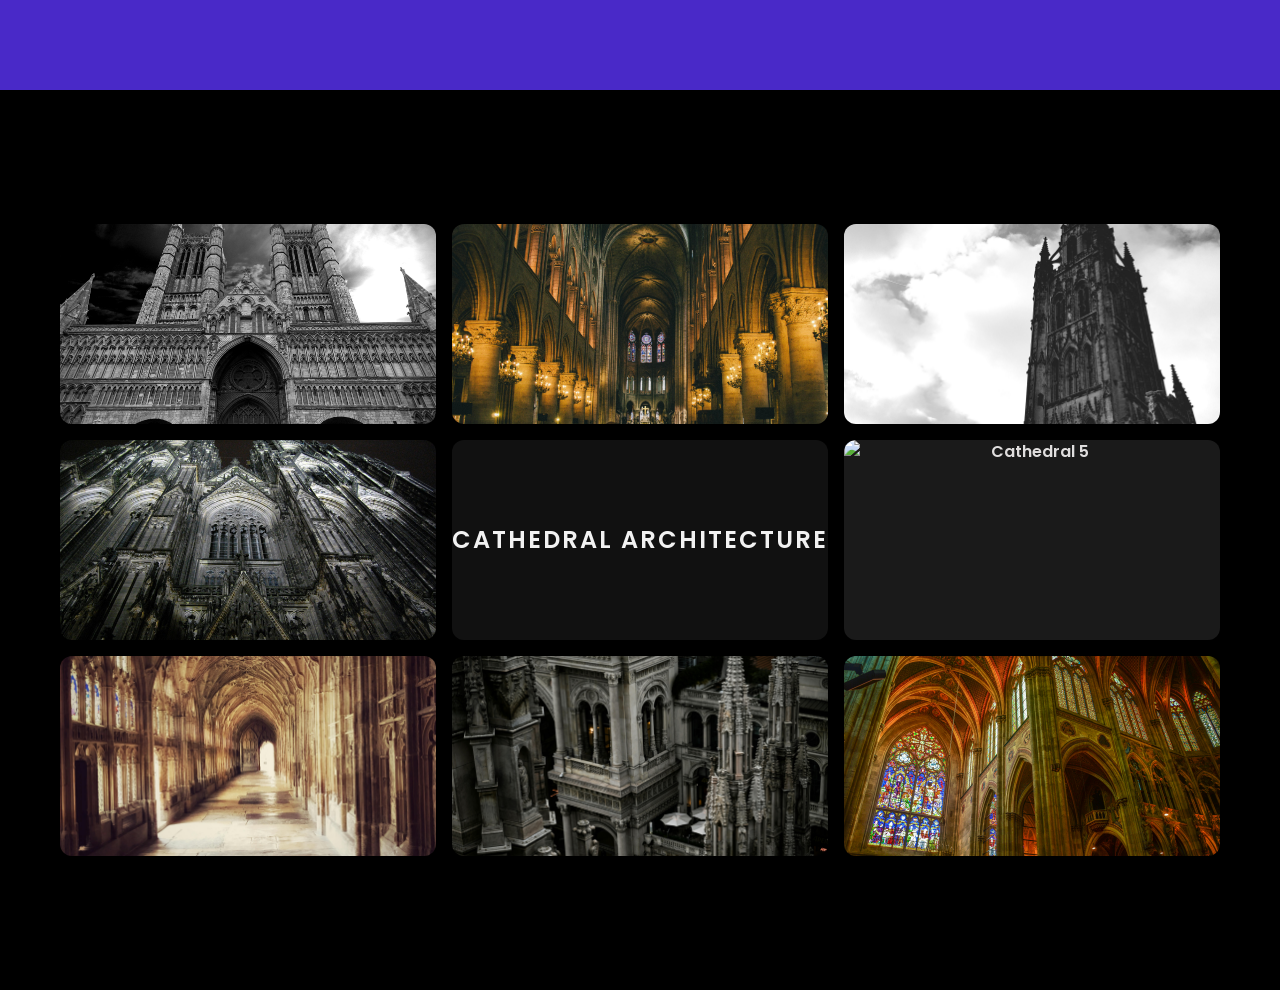
==== bento-grid.html @ cd4f93a6 "added bento grid" ====
<!doctype html>
<html lang="en">
  <head>
    <meta charset="UTF-8" />
    <meta name="viewport" content="width=device-width, initial-scale=1.0" />
    <title>Cathedral Bento Grid</title>
    <link rel="stylesheet" href="styles/style.css" />
  </head>
  <body>
    <main>
      <section class="bento-grid-container">
        <div class="bento-grid">
          <div class="bento-tile">
            <img src="images/cathedral1.jpg" alt="Cathedral 1" />
          </div>
          <div class="bento-tile">
            <img src="images/cathedral2.jpg" alt="Cathedral 2" />
          </div>
          <div class="bento-tile">
            <img src="images/cathedral3.jpg" alt="Cathedral 3" />
          </div>
          <div class="bento-tile bento-center">Cathedral Architecture</div>
          <div class="bento-tile">
            <img src="images/cathedral4.jpg" alt="Cathedral 4" />
          </div>
          <div class="bento-tile">
            <img src="images/cathedral5.jpg" alt="Cathedral 5" />
          </div>
          <div class="bento-tile">
            <img src="images/cathedral6.jpg" alt="Cathedral 6" />
          </div>
          <div class="bento-tile">
            <img src="images/cathedral7.jpg" alt="Cathedral 7" />
          </div>
          <div class="bento-tile">
            <img src="images/cathedral8.jpg" alt="Cathedral 8" />
          </div>
        </div>
      </section>
    </main>
  </body>
</html>
---- styles/style.css ----
@import url("https://fonts.googleapis.com/css2?family=Roboto:wght@400;700&family=Poppins:wght@500;600&family=Bebas+Neue&family=Work+Sans:wght@400;500;600&display=swap");

html {
  font-size: 16px;
  box-sizing: border-box;
  background-color: #2e09c0dd;
}

*,
*::before,
*::after {
  box-sizing: inherit;
}

* {
  margin: 0;
}

body {
  min-height: 100vh;
  color: #2eb0c6dd;
  font-size: 1rem;
  line-height: 1.5rem;
  font-family: "Work sans", Helvetica, Arial, sans-serif;
  -webkit-font-smoothing: antialiased;
}

#page-header {
  position: sticky;
  top: 0;
  z-index: 1000;
  background-color: #12003a;
  padding: 0.75rem 1.5rem;
  display: flex;
  align-items: center;
  justify-content: space-between;
}

main {
  padding-top: 90px;
}

#page-header ul {
  list-style: none;
  margin: 0;
  padding: 0;
  display: flex;
  gap: 1.25rem;
}

#page-header a {
  text-decoration: none;
  font-weight: 600;
  color: #6d8fe7dd;
}

#page-header a:hover {
  text-decoration: underline;
}

input,
button,
textarea,
select {
  font: inherit;
}

p,
h1,
h2,
h3,
h4,
h5,
h6 {
  overflow-wrap: break-word;
}

h1,
h2,
h3,
h4,
h5,
h6 {
  color: #66e2f8dd;
  font-family: Poppins, "Work sans", Helvetica, Arial, sans-serif;
}

h1 {
  font-size: 2.36875rem;
  font-weight: 400;
  line-height: 2.5rem;
  margin-bottom: 1rem;
}

h2 {
  font-size: 1.77688rem;
  font-weight: 500;
  line-height: 2rem;
  margin-bottom: 0.75rem;
}

h3 {
  font-size: 1.33313rem;
  font-weight: 600;
  line-height: 1.5rem;
  margin-top: 0.5rem;
}

h4 {
  font-size: 1rem;
  font-weight: 600;
  line-height: 1.25rem;
  text-transform: uppercase;
}

a {
  color: #6d8fe7dd;
  font-weight: 500;
}

button {
  padding: 0.75rem 1rem;
  background-color: #ffffffdd;
  color: #6d8fe7dd;
  border-radius: 0.75rem;
  border: none;
  font-weight: 500;
}

.display-text {
  font-family: "Bebas Neue", "Work sans", Helvetica, Arial, sans-serif;
  font-size: 3.1575rem;
  font-weight: 400;
  line-height: 3.5rem;
}

section.page-section {
  padding: 1.5rem;
  border-radius: 1rem;
  border: 1px solid #ffffffdd;
  margin: 0 auto 1rem auto;
  width: 100%;
  max-width: 1920px;
}

#hero {
  background-image: url("../images/hero.jpg");
  background-size: cover;
  background-position: center;
  background-repeat: no-repeat;
  min-height: 60vh;
  display: flex;
  flex-direction: column;
  justify-content: center;
  align-items: center;
  text-align: center;
  color: #ffffffdd;
  padding: 2rem;
}

.hero-button {
  padding: 0.75rem 1rem;
  background-color: #ffffffdd;
  color: #6d8fe7dd;
  border-radius: 0.75rem;
  border: none;
  font-weight: 500;
  cursor: pointer;
  margin-top: 1rem;
}

.hero-button:hover {
  background-color: #e0e0e0dd;
}

.header-inner {
  width: 100%;
  max-width: 1400px;
  margin: 0 auto;
  display: flex;
  align-items: center;
  justify-content: space-between;
}

.nav-list {
  list-style: none;
  display: flex;
  gap: 1.5rem;
}

.projects-list {
  list-style: none;
  padding: 0;
  margin-top: 1rem;
}

.project-card {
  background-color: #12003a;
  border-radius: 1rem;
  padding: 1.25rem;
  margin-bottom: 1rem;
  border: 1px solid #ffffff22;
  transition:
    transform 0.2s ease,
    box-shadow 0.2s ease;
}

.project-card:hover {
  transform: translateY(-4px);
  box-shadow: 0 10px 25px rgba(0, 0, 0, 0.25);
}

.project-link {
  display: inline-block;
  margin-top: 0.75rem;
  text-decoration: none;
  font-weight: 600;
  color: #66e2f8dd;
}

.project-link:hover {
  text-decoration: underline;
}

.contact-form {
  margin-top: 1rem;
}

.form-group {
  margin-bottom: 1rem;
  display: flex;
  flex-direction: column;
}

.form-group label {
  margin-bottom: 0.25rem;
  font-weight: 500;
}

.form-group input,
.form-group textarea {
  padding: 0.6rem;
  border-radius: 0.5rem;
  border: 1px solid #ffffff55;
  background-color: #12003a;
  color: #ffffffdd;
}

.bento-grid-container {
  background-color: #000; /* Gothic black background */
  padding: 2rem;
  min-height: 100vh;
  display: flex;
  justify-content: center;
  align-items: center;
}

.bento-grid {
  display: grid;
  grid-template-columns: repeat(3, 1fr);
  grid-auto-rows: 200px;
  gap: 1rem;
  max-width: 1200px;
}

.bento-tile {
  border-radius: 0.75rem;
  overflow: hidden;
  position: relative;
  background-color: #1a1a1a; /* dark gothic tile color */
  display: flex;
  justify-content: center;
  align-items: center;
  color: #e0dede;
  font-family: "Poppins", sans-serif;
  font-weight: 600;
  text-align: center;
  font-size: 1rem;
}

.bento-center {
  grid-column: 2 / 3;
  grid-row: 2 / 3;
  background-color: #111;
  font-size: 1.5rem;
  color: #f2f2f2;
  display: flex;
  justify-content: center;
  align-items: center;
  text-transform: uppercase;
  letter-spacing: 2px;
}

.bento-tile img {
  width: 100%;
  height: 100%;
  object-fit: cover;
  display: block;
}
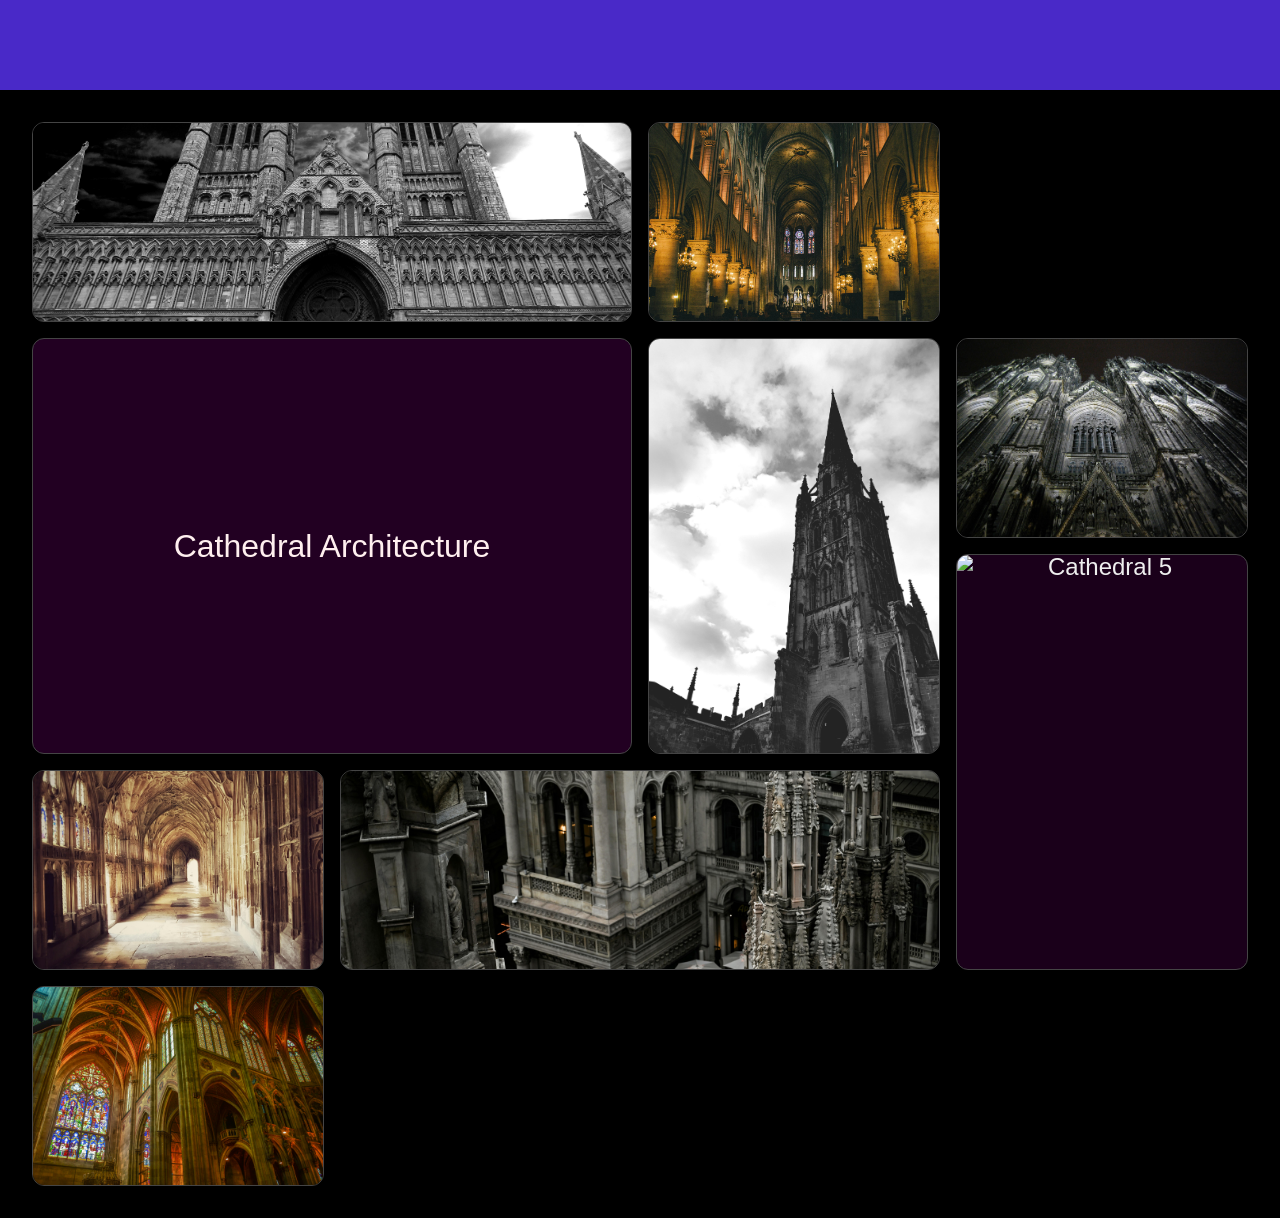
==== commit 5b174217: "new and updated bento" ====
--- a/bento-grid.html
+++ b/bento-grid.html
@@ -10,26 +10,26 @@
     <main>
       <section class="bento-grid-container">
         <div class="bento-grid">
-          <div class="bento-tile">
+          <div class="bento-tile large">
             <img src="images/cathedral1.jpg" alt="Cathedral 1" />
           </div>
           <div class="bento-tile">
             <img src="images/cathedral2.jpg" alt="Cathedral 2" />
           </div>
-          <div class="bento-tile">
+          <div class="bento-tile bento-center">Cathedral Architecture</div>
+          <div class="bento-tile tall">
             <img src="images/cathedral3.jpg" alt="Cathedral 3" />
           </div>
-          <div class="bento-tile bento-center">Cathedral Architecture</div>
           <div class="bento-tile">
             <img src="images/cathedral4.jpg" alt="Cathedral 4" />
           </div>
-          <div class="bento-tile">
+          <div class="bento-tile tall">
             <img src="images/cathedral5.jpg" alt="Cathedral 5" />
           </div>
           <div class="bento-tile">
             <img src="images/cathedral6.jpg" alt="Cathedral 6" />
           </div>
-          <div class="bento-tile">
+          <div class="bento-tile large">
             <img src="images/cathedral7.jpg" alt="Cathedral 7" />
           </div>
           <div class="bento-tile">
--- a/styles/style.css
+++ b/styles/style.css
@@ -247,48 +247,29 @@
 }
 
 .bento-grid-container {
-  background-color: #000; /* Gothic black background */
+  background-color: #000;
   padding: 2rem;
-  min-height: 100vh;
-  display: flex;
-  justify-content: center;
-  align-items: center;
 }
 
 .bento-grid {
   display: grid;
-  grid-template-columns: repeat(3, 1fr);
+  grid-template-columns: repeat(4, 1fr);
   grid-auto-rows: 200px;
   gap: 1rem;
-  max-width: 1200px;
 }
 
 .bento-tile {
+  background-color: #1a001a;
+  border: 1px solid #444;
   border-radius: 0.75rem;
   overflow: hidden;
-  position: relative;
-  background-color: #1a1a1a; /* dark gothic tile color */
   display: flex;
   justify-content: center;
   align-items: center;
-  color: #e0dede;
-  font-family: "Poppins", sans-serif;
-  font-weight: 600;
+  color: #eee;
+  font-family: "Bebas Neue", sans-serif;
+  font-size: 1.5rem;
   text-align: center;
-  font-size: 1rem;
-}
-
-.bento-center {
-  grid-column: 2 / 3;
-  grid-row: 2 / 3;
-  background-color: #111;
-  font-size: 1.5rem;
-  color: #f2f2f2;
-  display: flex;
-  justify-content: center;
-  align-items: center;
-  text-transform: uppercase;
-  letter-spacing: 2px;
 }
 
 .bento-tile img {
@@ -297,3 +278,24 @@
   object-fit: cover;
   display: block;
 }
+
+.bento-center {
+  grid-column: span 2;
+  grid-row: span 2;
+  font-size: 2rem;
+  color: #ffefef;
+  background-color: #220022;
+  display: flex;
+  justify-content: center;
+  align-items: center;
+  text-align: center;
+  padding: 1rem;
+}
+
+.bento-tile.large {
+  grid-column: span 2;
+}
+
+.bento-tile.tall {
+  grid-row: span 2;
+}
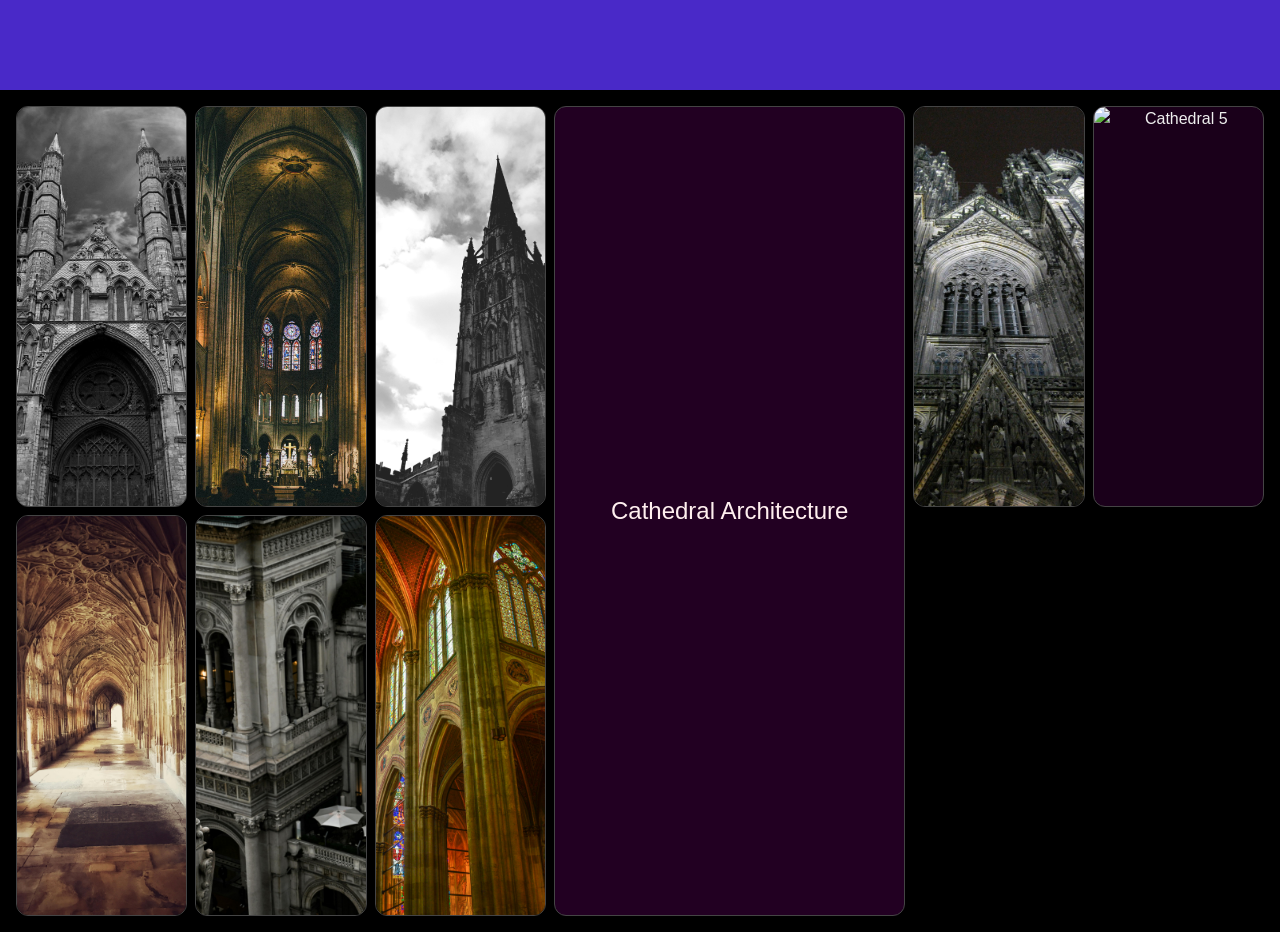
==== commit f212bc9e: "assignment 8 finished and polished" ====
--- a/bento-grid.html
+++ b/bento-grid.html
@@ -10,26 +10,26 @@
     <main>
       <section class="bento-grid-container">
         <div class="bento-grid">
-          <div class="bento-tile large">
+          <div class="bento-tile">
             <img src="images/cathedral1.jpg" alt="Cathedral 1" />
           </div>
           <div class="bento-tile">
             <img src="images/cathedral2.jpg" alt="Cathedral 2" />
           </div>
-          <div class="bento-tile bento-center">Cathedral Architecture</div>
-          <div class="bento-tile tall">
+          <div class="bento-tile">
             <img src="images/cathedral3.jpg" alt="Cathedral 3" />
           </div>
+          <div class="bento-tile bento-center">Cathedral Architecture</div>
           <div class="bento-tile">
             <img src="images/cathedral4.jpg" alt="Cathedral 4" />
           </div>
-          <div class="bento-tile tall">
+          <div class="bento-tile">
             <img src="images/cathedral5.jpg" alt="Cathedral 5" />
           </div>
           <div class="bento-tile">
             <img src="images/cathedral6.jpg" alt="Cathedral 6" />
           </div>
-          <div class="bento-tile large">
+          <div class="bento-tile">
             <img src="images/cathedral7.jpg" alt="Cathedral 7" />
           </div>
           <div class="bento-tile">
--- a/styles/style.css
+++ b/styles/style.css
@@ -10,21 +10,19 @@
 *::before,
 *::after {
   box-sizing: inherit;
-}
-
-* {
   margin: 0;
 }
 
 body {
   min-height: 100vh;
-  color: #2eb0c6dd;
+  font-family: "Work sans", Helvetica, Arial, sans-serif;
   font-size: 1rem;
   line-height: 1.5rem;
-  font-family: "Work sans", Helvetica, Arial, sans-serif;
+  color: #2eb0c6dd;
   -webkit-font-smoothing: antialiased;
 }
 
+/* Header */
 #page-header {
   position: sticky;
   top: 0;
@@ -36,45 +34,36 @@
   justify-content: space-between;
 }
 
+.header-inner {
+  width: 100%;
+  max-width: 1400px;
+  margin: 0 auto;
+  display: flex;
+  align-items: center;
+  justify-content: space-between;
+}
+
+#page-header ul {
+  list-style: none;
+  display: flex;
+  gap: 1.5rem;
+}
+
+#page-header a {
+  text-decoration: none;
+  font-weight: 600;
+  color: #6d8fe7dd;
+}
+
+#page-header a:hover {
+  text-decoration: underline;
+}
+
 main {
   padding-top: 90px;
 }
 
-#page-header ul {
-  list-style: none;
-  margin: 0;
-  padding: 0;
-  display: flex;
-  gap: 1.25rem;
-}
-
-#page-header a {
-  text-decoration: none;
-  font-weight: 600;
-  color: #6d8fe7dd;
-}
-
-#page-header a:hover {
-  text-decoration: underline;
-}
-
-input,
-button,
-textarea,
-select {
-  font: inherit;
-}
-
-p,
-h1,
-h2,
-h3,
-h4,
-h5,
-h6 {
-  overflow-wrap: break-word;
-}
-
+/* Headings */
 h1,
 h2,
 h3,
@@ -83,6 +72,7 @@
 h6 {
   color: #66e2f8dd;
   font-family: Poppins, "Work sans", Helvetica, Arial, sans-serif;
+  overflow-wrap: break-word;
 }
 
 h1 {
@@ -113,11 +103,17 @@
   text-transform: uppercase;
 }
 
+/* Links */
 a {
   color: #6d8fe7dd;
   font-weight: 500;
 }
 
+a:hover {
+  text-decoration: underline;
+}
+
+/* Buttons */
 button {
   padding: 0.75rem 1rem;
   background-color: #ffffffdd;
@@ -125,24 +121,14 @@
   border-radius: 0.75rem;
   border: none;
   font-weight: 500;
-}
-
-.display-text {
-  font-family: "Bebas Neue", "Work sans", Helvetica, Arial, sans-serif;
-  font-size: 3.1575rem;
-  font-weight: 400;
-  line-height: 3.5rem;
-}
-
-section.page-section {
-  padding: 1.5rem;
-  border-radius: 1rem;
-  border: 1px solid #ffffffdd;
-  margin: 0 auto 1rem auto;
-  width: 100%;
-  max-width: 1920px;
-}
-
+  cursor: pointer;
+}
+
+button:hover {
+  background-color: #e0e0e0dd;
+}
+
+/* Hero */
 #hero {
   background-image: url("../images/hero.jpg");
   background-size: cover;
@@ -159,35 +145,10 @@
 }
 
 .hero-button {
-  padding: 0.75rem 1rem;
-  background-color: #ffffffdd;
-  color: #6d8fe7dd;
-  border-radius: 0.75rem;
-  border: none;
-  font-weight: 500;
-  cursor: pointer;
   margin-top: 1rem;
 }
 
-.hero-button:hover {
-  background-color: #e0e0e0dd;
-}
-
-.header-inner {
-  width: 100%;
-  max-width: 1400px;
-  margin: 0 auto;
-  display: flex;
-  align-items: center;
-  justify-content: space-between;
-}
-
-.nav-list {
-  list-style: none;
-  display: flex;
-  gap: 1.5rem;
-}
-
+/* Projects */
 .projects-list {
   list-style: none;
   padding: 0;
@@ -218,10 +179,7 @@
   color: #66e2f8dd;
 }
 
-.project-link:hover {
-  text-decoration: underline;
-}
-
+/* Contact */
 .contact-form {
   margin-top: 1rem;
 }
@@ -246,16 +204,50 @@
   color: #ffffffdd;
 }
 
+/* Testimonials */
+.testimonials-grid {
+  display: grid;
+  grid-template-columns: repeat(auto-fill, minmax(250px, 1fr));
+  gap: 1rem;
+}
+
+.testimonial-card {
+  background-color: #12003a;
+  padding: 1rem;
+  border-radius: 1rem;
+  border: 1px solid #ffffff22;
+  display: flex;
+  gap: 0.75rem;
+  align-items: flex-start;
+}
+
+.testimonial-card img {
+  width: 64px;
+  height: 64px;
+  border-radius: 50%;
+  object-fit: cover;
+}
+
+.testimonial-text {
+  color: #ffffffdd;
+}
+
+.testimonial-author {
+  font-weight: 600;
+  color: #6d8fe7dd;
+}
+
 .bento-grid-container {
   background-color: #000;
-  padding: 2rem;
+  padding: 1rem;
 }
 
 .bento-grid {
   display: grid;
-  grid-template-columns: repeat(4, 1fr);
-  grid-auto-rows: 200px;
-  gap: 1rem;
+  grid-template-columns: repeat(auto-fit, minmax(150px, 1fr));
+  grid-auto-rows: minmax(100px, 1fr);
+  gap: 0.5rem;
+  height: 90vh;
 }
 
 .bento-tile {
@@ -268,7 +260,7 @@
   align-items: center;
   color: #eee;
   font-family: "Bebas Neue", sans-serif;
-  font-size: 1.5rem;
+  font-size: 1rem;
   text-align: center;
 }
 
@@ -279,23 +271,23 @@
   display: block;
 }
 
+.bento-tile.large {
+  grid-column: span 2;
+}
+
+.bento-tile.tall {
+  grid-row: span 2;
+}
+
 .bento-center {
   grid-column: span 2;
   grid-row: span 2;
-  font-size: 2rem;
+  font-size: 1.5rem;
   color: #ffefef;
   background-color: #220022;
   display: flex;
   justify-content: center;
   align-items: center;
   text-align: center;
-  padding: 1rem;
-}
-
-.bento-tile.large {
-  grid-column: span 2;
-}
-
-.bento-tile.tall {
-  grid-row: span 2;
-}
+  padding: 0.5rem;
+}
